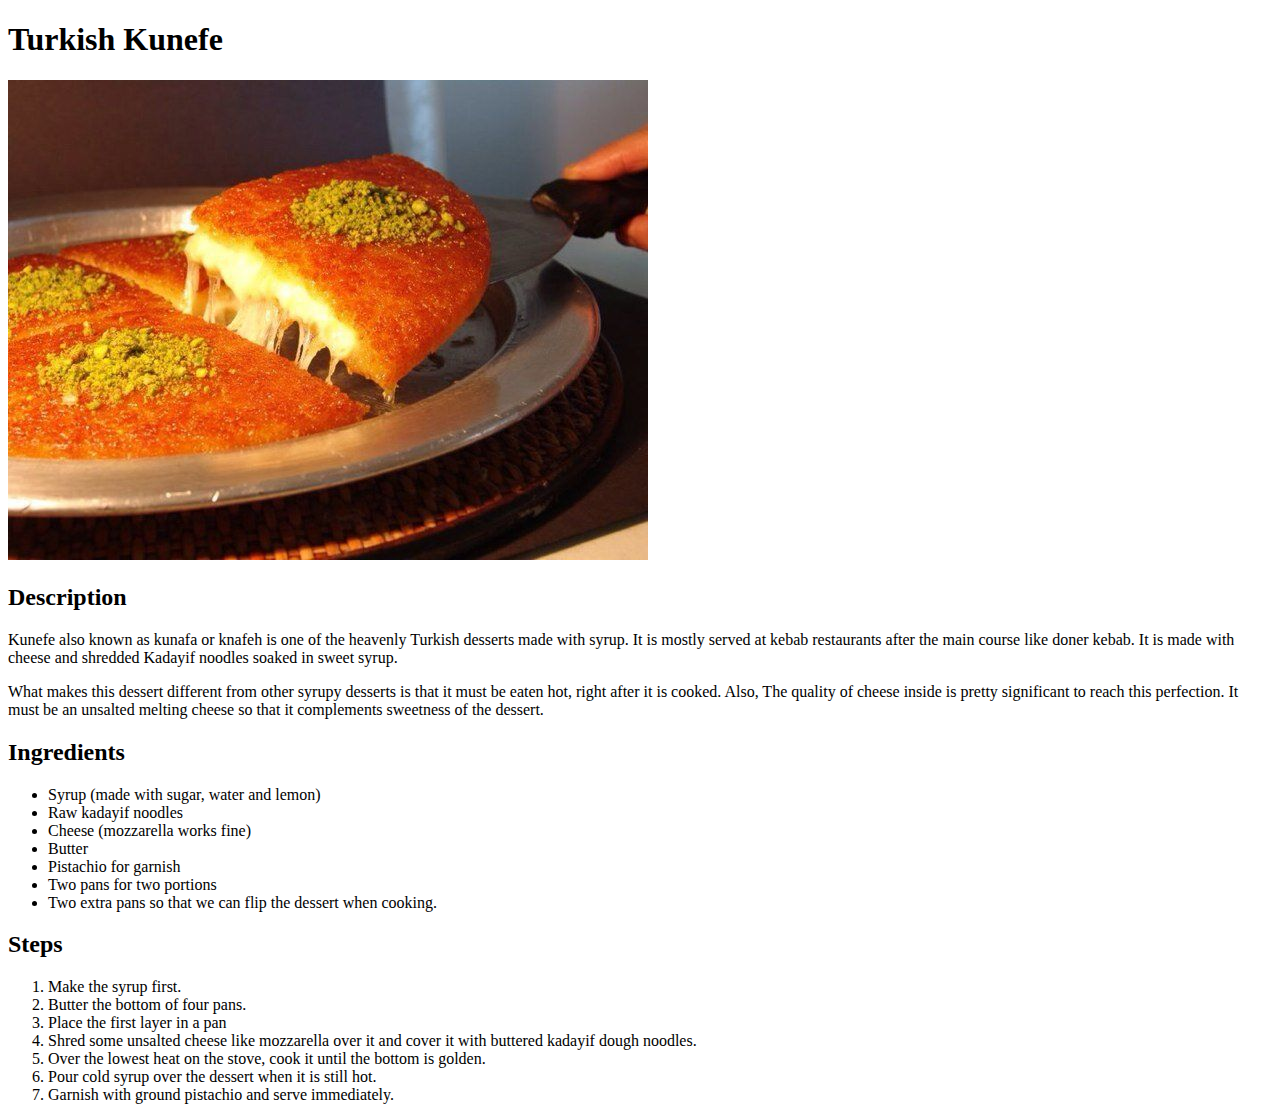
==== recipes/kunefe.html @ c3efd482 "2 new recipes" ====
<!DOCTYPE html>
<html lang ="en">

<head>
    <meta charset="utf-8">
    <title>Recipes</title>
</head>

<body>

    <h1>Turkish Kunefe</h1>

    <img src="../images/kunefe.jpg" alt="Image of Kunefe">

    <h2>Description</h2>

    <p>
        Kunefe also known as kunafa or knafeh is one of the heavenly Turkish desserts made with syrup. It is mostly served at kebab restaurants after the main course like doner kebab. It is made with cheese and shredded Kadayif noodles soaked in sweet syrup.
    </p>

    <p>
        What makes this dessert different from other syrupy desserts is that it must be eaten hot, right after it is cooked. Also, The quality of cheese inside is pretty significant to reach this perfection. It must be an unsalted melting cheese so that it complements sweetness of the dessert.
    </p>

    <h2>Ingredients</h2>

    <ul>
        <li>Syrup (made with sugar, water and lemon)</li>
        <li>Raw kadayif noodles</li>
        <li>Cheese (mozzarella works fine)</li>
        <li>Butter</li>
        <li>Pistachio for garnish</li>
        <li>Two pans for two portions</li>
        <li>Two extra pans so that we can flip the dessert when cooking.</li>
    </ul>

    <h2>Steps</h2>

    <ol>
        <li>Make the syrup first.</li>
        <li>Butter the bottom of four pans.</li>
        <li>Place the first layer in a pan</li>
        <li>Shred some unsalted cheese like mozzarella over it and cover it with buttered kadayif dough noodles.</li>
        <li>Over the lowest heat on the stove, cook it until the bottom is golden.</li>
        <li>Pour cold syrup over the dessert when it is still hot.</li>
        <li>Garnish with ground pistachio and serve immediately.</li>
    </ol>

</body>

</html>
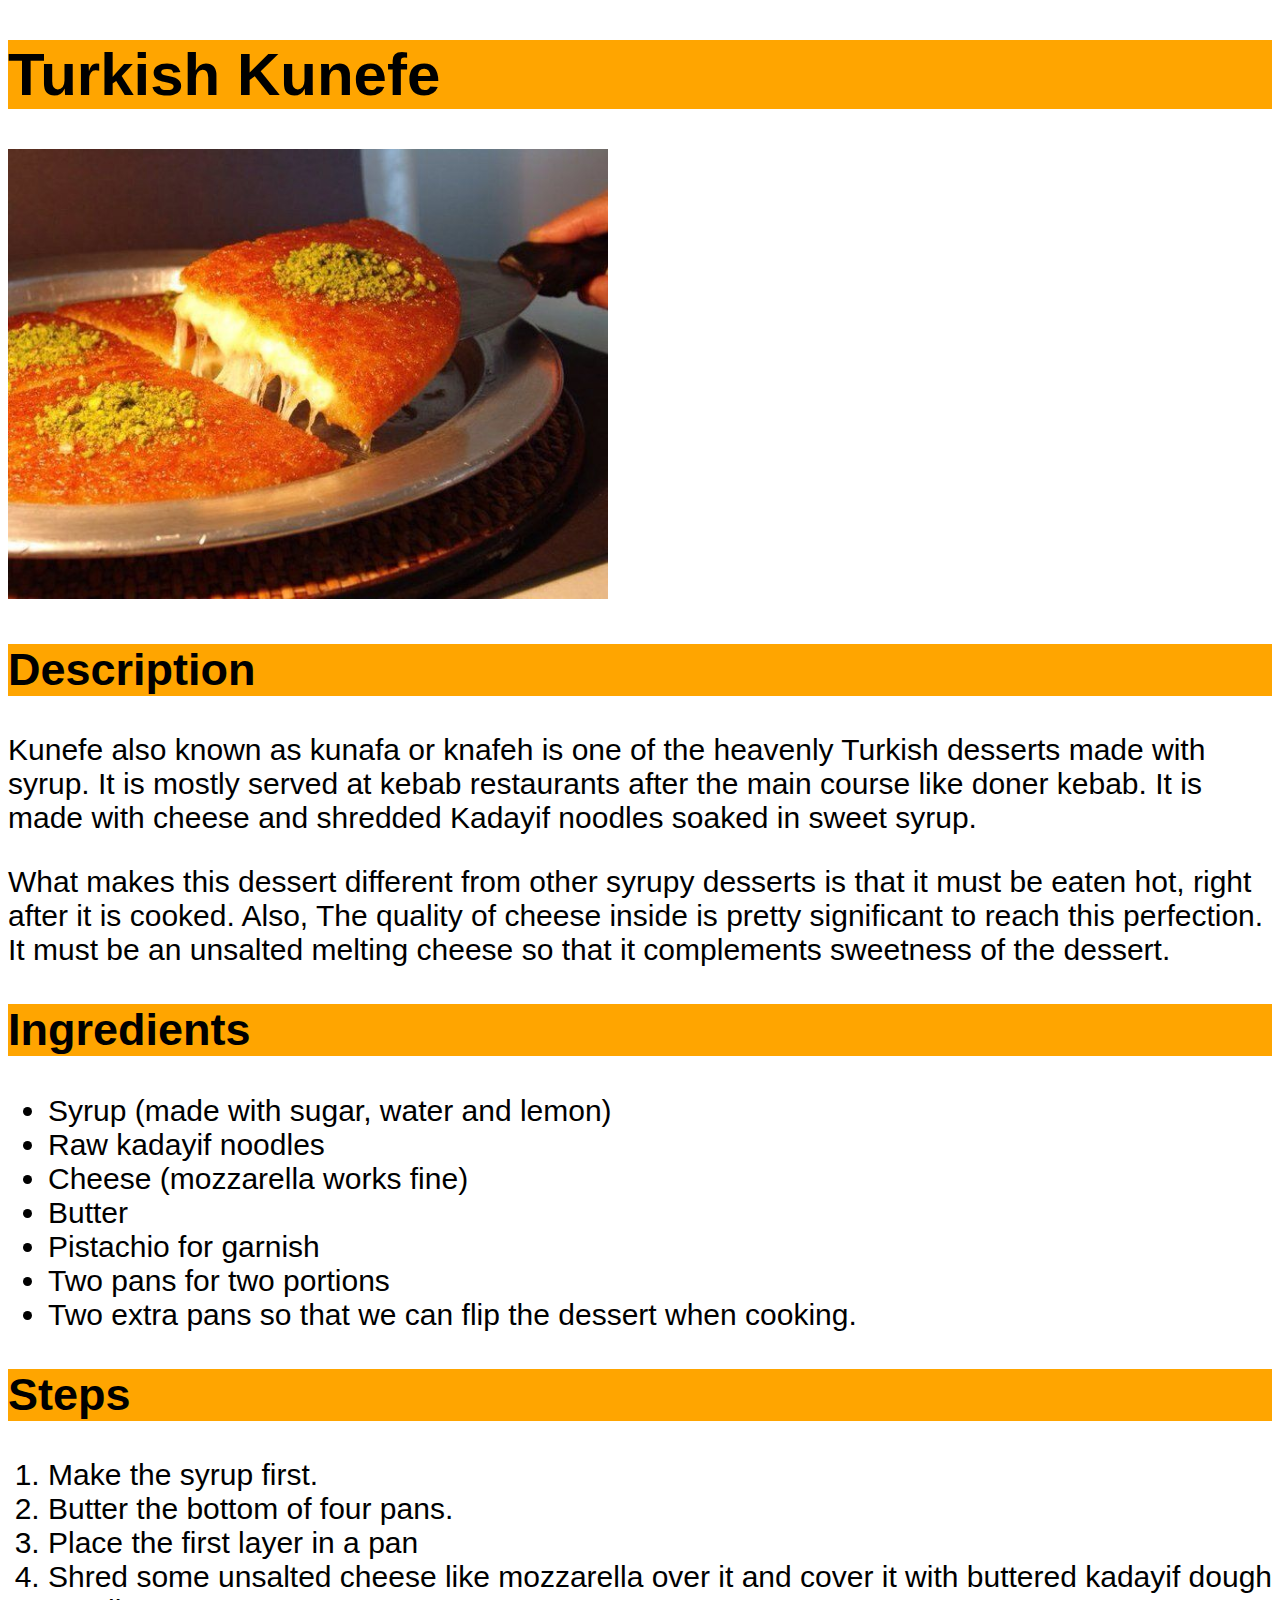
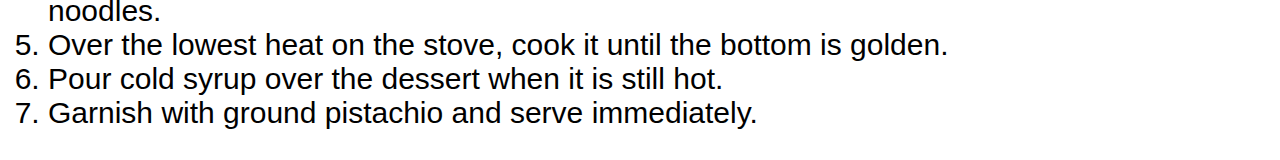
==== commit 55f81222: "Added some style" ====
--- a/recipes/kunefe.html
+++ b/recipes/kunefe.html
@@ -4,13 +4,14 @@
 <head>
     <meta charset="utf-8">
     <title>Recipes</title>
+    <link rel="stylesheet" href="../styles/kunefe.css">
 </head>
 
 <body>
 
     <h1>Turkish Kunefe</h1>
 
-    <img src="../images/kunefe.jpg" alt="Image of Kunefe">
+    <img id="kunefe-img" src="../images/kunefe.jpg" alt="Image of Kunefe">
 
     <h2>Description</h2>
 
--- a/styles/kunefe.css
+++ b/styles/kunefe.css
@@ -0,0 +1,14 @@
+body{
+    font-size: 30px;
+    font-family: sans-serif;
+}
+
+#kunefe-img{
+    height: auto;
+    width: 600px;
+}
+
+h1,
+h2{
+    background-color: orange;
+}